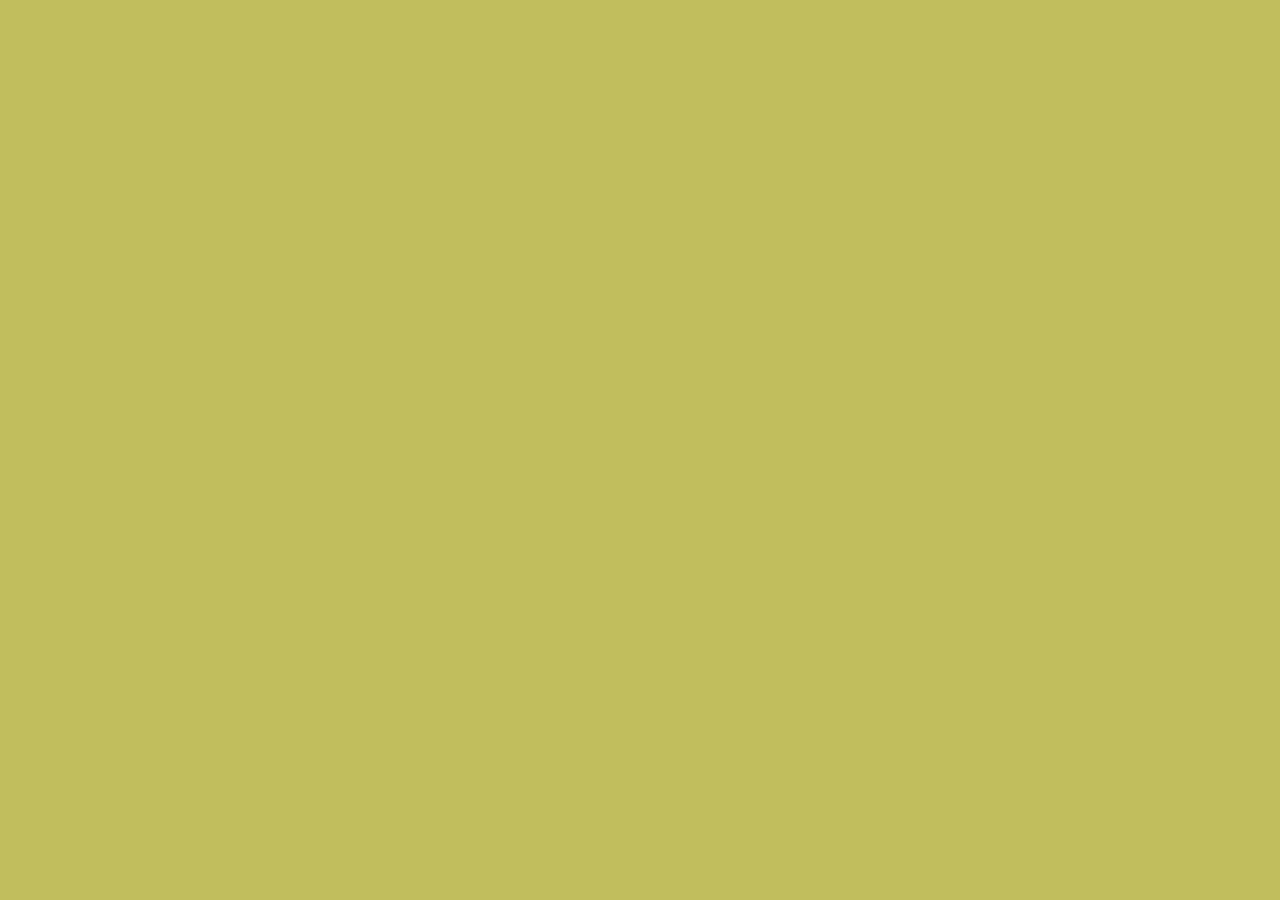
==== projetoagrinho-main/html/cuidados.html @ 2d18978c "hub ''completo'' e entrada as outras seções do site" ====
<!DOCTYPE html>

<head>
    <link rel=”stylesheet” type="text/css" href=”css/style.css”>
    <meta charset="UTF-8">
    <meta http-equiv="X-UA-Compatible" content="IE=edge">
    <meta name="viewport" content="width=device-width, initial-scale=1.0">
    <title>Sociedade Animal</title>
    <html lang="en">
</head>
<body 
style="background-color: #BFBF5E">


</body>
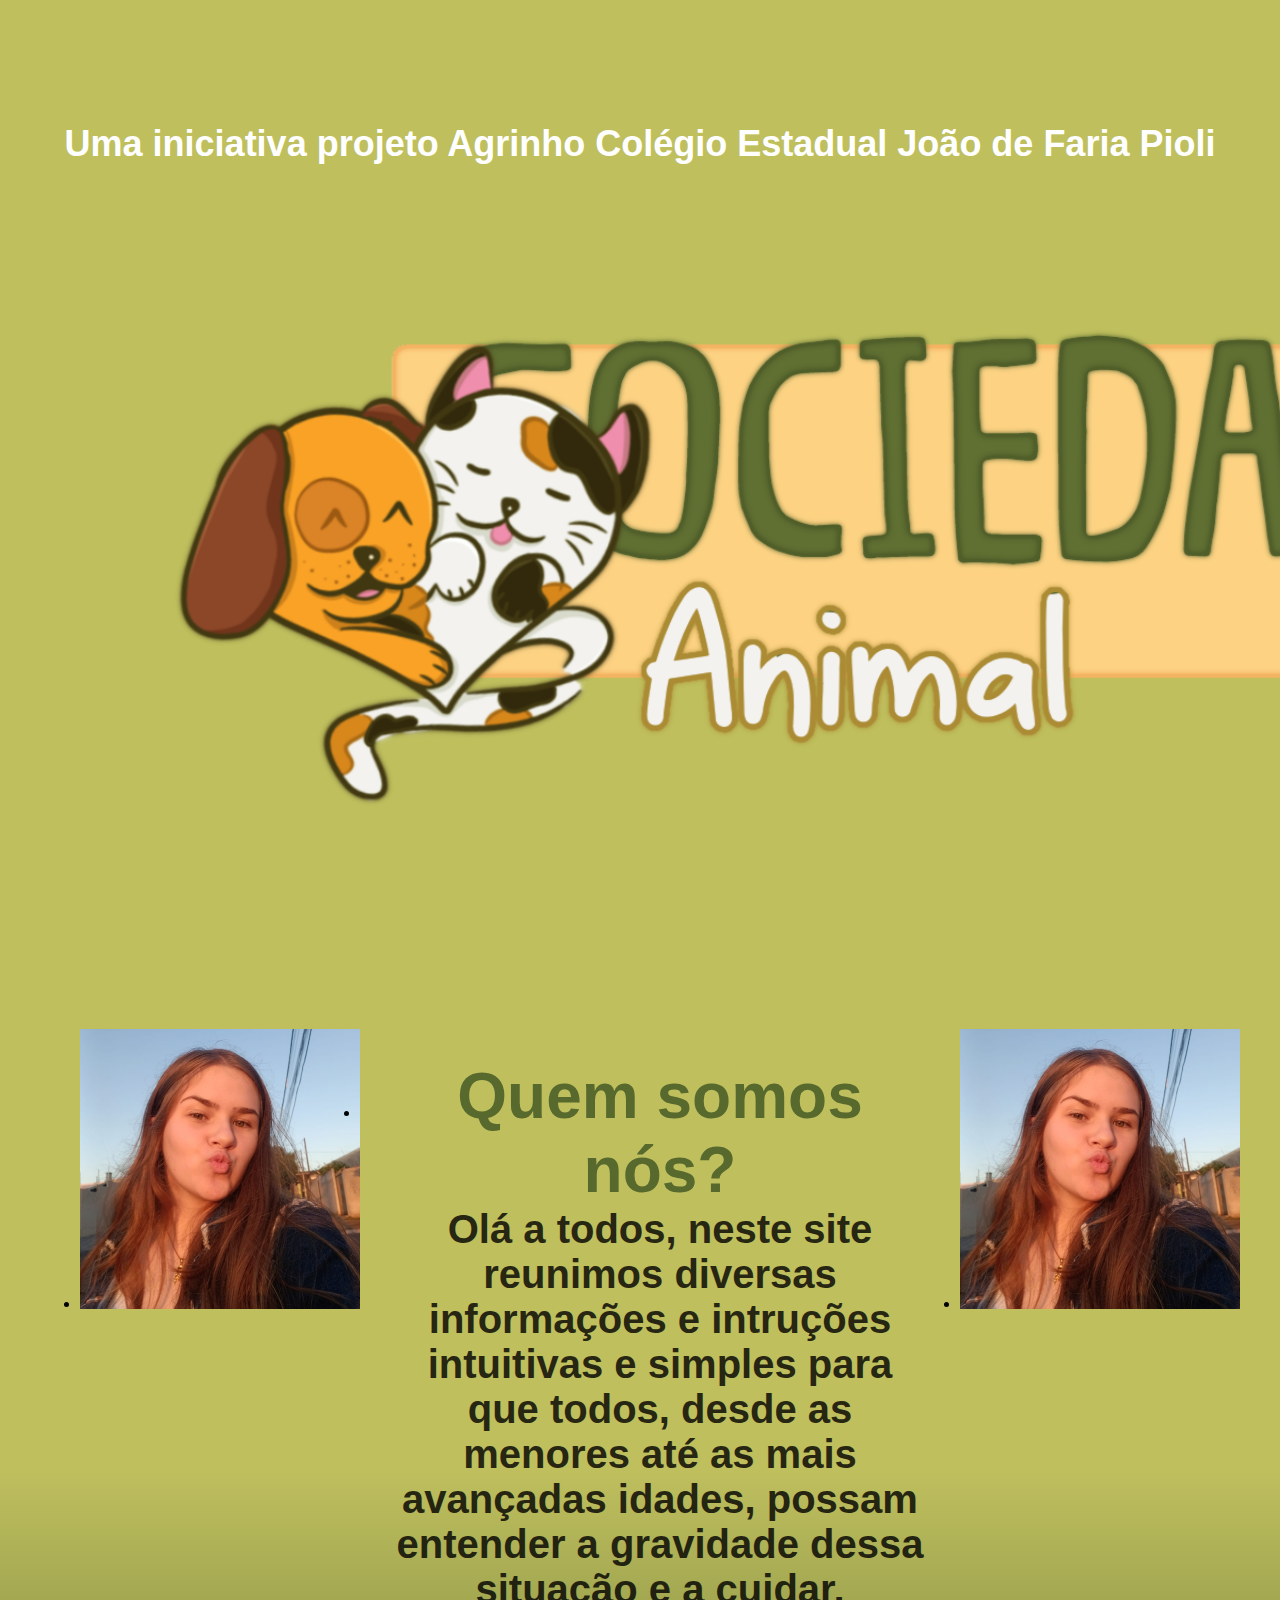
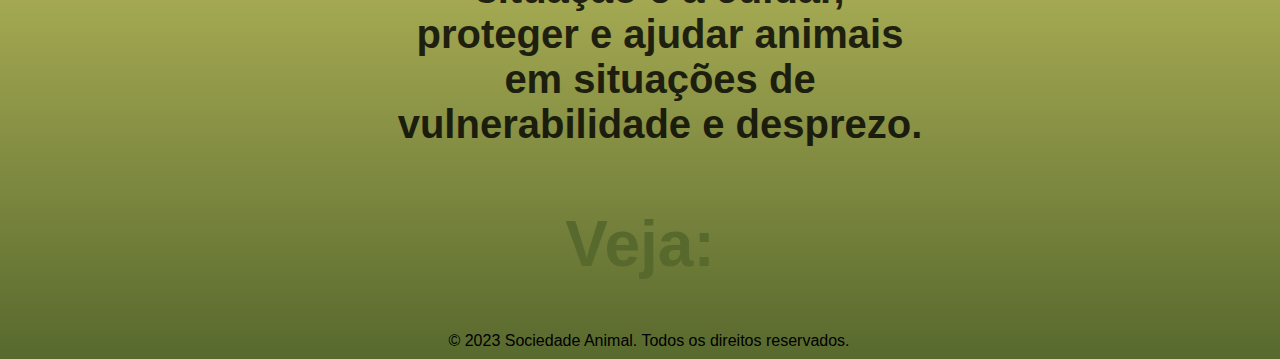
==== commit 59828056: "Página de ''Dados'' terminada" ====
--- a/projetoagrinho-main/html/cuidados.html
+++ b/projetoagrinho-main/html/cuidados.html
@@ -1,15 +1,102 @@
-<!DOCTYPE html>
-
 <head>
-    <link rel=”stylesheet” type="text/css" href=”css/style.css”>
     <meta charset="UTF-8">
     <meta http-equiv="X-UA-Compatible" content="IE=edge">
     <meta name="viewport" content="width=device-width, initial-scale=1.0">
-    <title>Sociedade Animal</title>
-    <html lang="en">
-</head>
-<body 
-style="background-color: #BFBF5E">
+    <link rel="stylesheet" type="text/css" href="css/style.css">
+    <style>
+        /* Estilos do seu CSS existente */
+        body {
+            font-size: 16px;
+        }
+
+        footer {
+            text-align: center;
+            padding: 9px;
+            background-color: linear-gradient(to left, #C8E17F, #FFF3A4);
+            color: black;
+            bottom: 0;
+            width: 100%;
+        }
+
+        .textoopc {
+            text-align: center;
+            margin: 0px;
+            font-size: 36px;
+            color: #D56B1D;
+        }
+
+        .opc {
+            width: 250px;
+            padding: 20px;
+        }
+
+        .banner {
+            padding: 100px 85px 200px 95px;
+            width: 1600px;
+        }
+
+        .bg {
+            background-image: linear-gradient(to bottom, #BFBF5E 75%, #58692E);
+        }
+
+        /* Estilos da barra de menu fixa */
+        body {
+            margin: 0;
+            padding: 0;
+            font-family: Arial, sans-serif;
+        }
 
 
-</body>+
+        /* Classe para a animação */
+        .animacao-jogos {
+            animation: move-jogos 1s ease-in-out infinite alternate;
+        }
+
+        @keyframes move-jogos {
+            0% {
+                transform: translateX(0);
+            }
+            100% {
+                transform: translateX(20px);
+            }
+        }
+    </style>
+    <title>Sociedade Animal</title>
+</head>
+<body class="bg">
+
+    <h1 style="text-align: center; color: white; opacity: 100%; font-size: 36px; margin-top: 113.4px;">
+        Uma iniciativa projeto Agrinho Colégio Estadual João de Faria Pioli
+    </h1>
+
+    <img class="banner" src="img/Banner.png" alt="Banner">
+
+    <ul style="display: flex; margin: 20px 40px 20px 40px;">
+        <li><img src="img/padovani.png" alt="Imagem"></li>
+
+        <li>
+            <h1 style="text-align: center; color: #58692E; font-size: 64px; margin: 20px">
+                Quem somos nós?<br>
+                <a style="text-align: center; color: #000000; opacity: 80%; font-size: 40px; display: block;">
+                    Olá a todos, neste site reunimos diversas informações e intruções intuitivas e simples para que todos, desde as menores até as mais avançadas idades, possam entender a gravidade dessa situação e a cuidar, proteger e ajudar animais em situações de vulnerabilidade e desprezo.
+                </a>
+            </h1>
+        </li>
+
+        <li><img src="img/padovani.png" alt="Imagem"></li>
+    </ul>
+
+    <h1 style="text-align: center; color: #58692E; font-size: 64px; margin: 0;">
+        Veja:
+    </h1>
+
+    <ul style="display: flex; justify-content: center">
+        <!-- Adicione mais itens aqui -->
+    </ul>
+
+    <footer class="footer">
+        &copy; 2023 Sociedade Animal. Todos os direitos reservados.
+    </footer>
+</body>
+</html>--- a/projetoagrinho-main/html/css/style.css
+++ b/projetoagrinho-main/html/css/style.css
@@ -0,0 +1,67 @@
+body{
+    font-size: 16px;
+}
+
+h1 {
+    text-align: center;
+    color: black;
+    opacity: 1;
+    font-size: 64px;
+    margin: 0;
+    padding: 10px;
+}
+
+
+footer {
+    text-align: center;
+    padding: 9px;
+    background-color: linear-gradient(to left, #C8E17F, #FFF3A4);
+    color: black;
+    bottom: 0;
+    width: 100%;
+}
+
+
+.textoopc{
+    text-align: center; 
+    margin: 0px; 
+    font-size: 36px; 
+    color: #D56B1D;
+}
+
+.opc{
+    width: 250px; 
+    padding: 20px
+}
+
+.banner{
+    padding: 100px 85px 200px 95px;
+    width: 1600px;
+}
+
+.bg{
+    background-image: linear-gradient(to bottom, #BFBF5E 75%, #58692E);
+}
+
+.menu-bar {
+    background-color: linear-gradient(to bottom, #BFBF5E 75%, #58692E);
+    color: white;
+    position: fixed;
+    top: 0;
+    left: 0;
+    width: 100%;
+    display: flex; /* Alinhar itens da barra horizontalmente */
+    justify-content: space-around; /* Espaçamento uniforme entre os itens */
+    align-items: center; /* Centralizar verticalmente */
+    padding: 10px 0; /* Adicionar espaçamento interno */
+}
+
+.menu-bar a {
+    text-decoration: none;
+    color: white;
+    padding: 10px 20px;
+}
+
+.teste{
+    color: red;
+}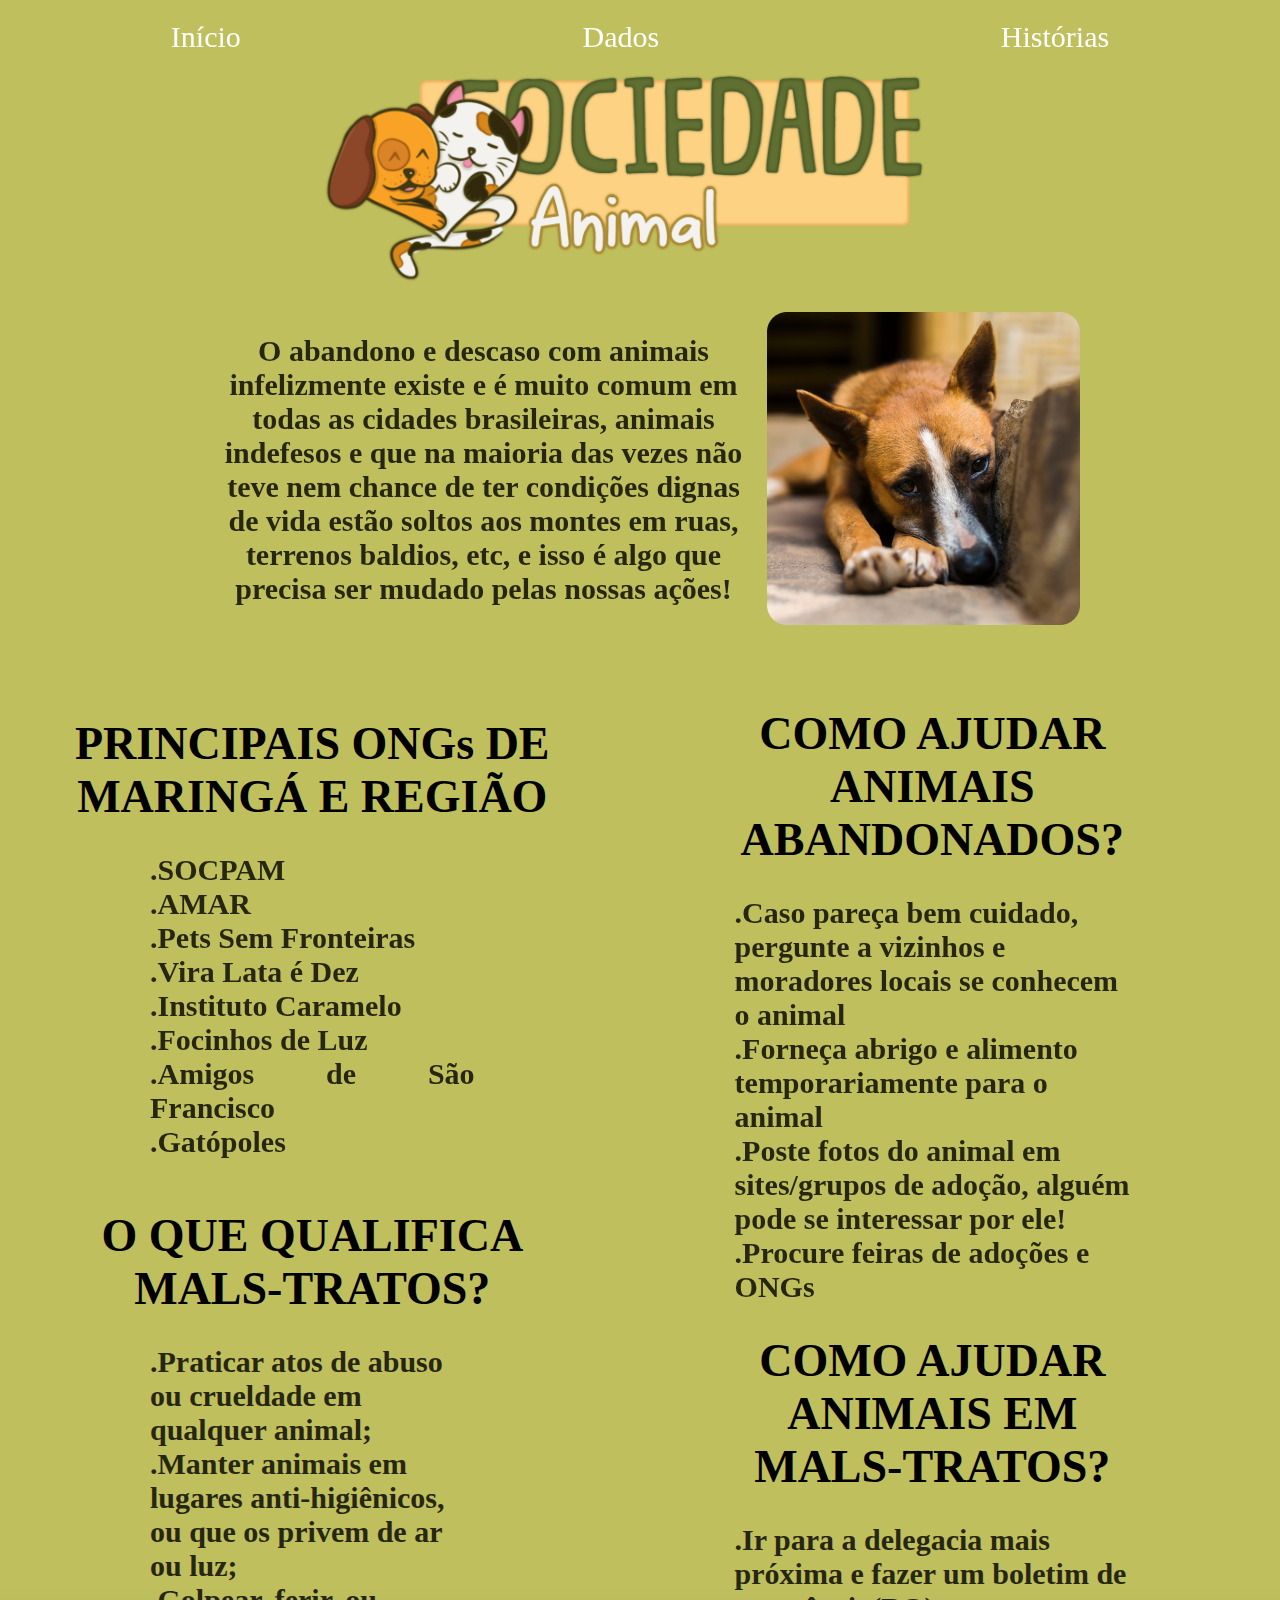
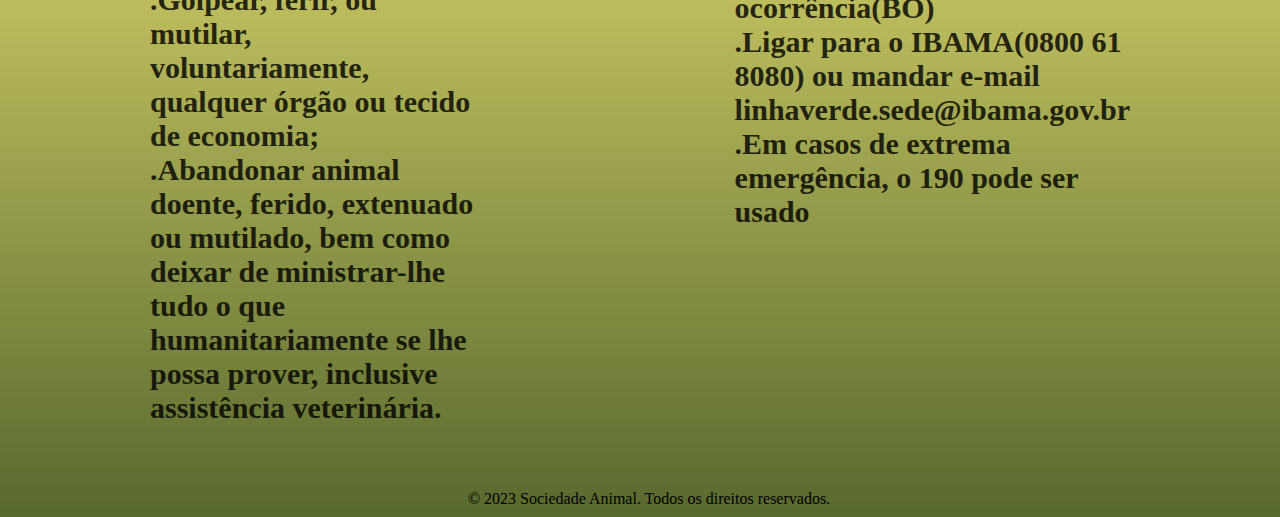
==== commit 642e131f: "Finalização" ====
--- a/projetoagrinho-main/html/cuidados.html
+++ b/projetoagrinho-main/html/cuidados.html
@@ -3,96 +3,89 @@
     <meta http-equiv="X-UA-Compatible" content="IE=edge">
     <meta name="viewport" content="width=device-width, initial-scale=1.0">
     <link rel="stylesheet" type="text/css" href="css/style.css">
-    <style>
-        /* Estilos do seu CSS existente */
-        body {
-            font-size: 16px;
-        }
-
-        footer {
-            text-align: center;
-            padding: 9px;
-            background-color: linear-gradient(to left, #C8E17F, #FFF3A4);
-            color: black;
-            bottom: 0;
-            width: 100%;
-        }
-
-        .textoopc {
-            text-align: center;
-            margin: 0px;
-            font-size: 36px;
-            color: #D56B1D;
-        }
-
-        .opc {
-            width: 250px;
-            padding: 20px;
-        }
-
-        .banner {
-            padding: 100px 85px 200px 95px;
-            width: 1600px;
-        }
-
-        .bg {
-            background-image: linear-gradient(to bottom, #BFBF5E 75%, #58692E);
-        }
-
-        /* Estilos da barra de menu fixa */
-        body {
-            margin: 0;
-            padding: 0;
-            font-family: Arial, sans-serif;
-        }
-
-
-
-        /* Classe para a animação */
-        .animacao-jogos {
-            animation: move-jogos 1s ease-in-out infinite alternate;
-        }
-
-        @keyframes move-jogos {
-            0% {
-                transform: translateX(0);
-            }
-            100% {
-                transform: translateX(20px);
-            }
-        }
-    </style>
     <title>Sociedade Animal</title>
 </head>
 <body class="bg">
 
-    <h1 style="text-align: center; color: white; opacity: 100%; font-size: 36px; margin-top: 113.4px;">
-        Uma iniciativa projeto Agrinho Colégio Estadual João de Faria Pioli
-    </h1>
+    <div class="menu-bar">
+        <a href="hub.html">In&iacute;cio</a>
+        <a href="dados.html">Dados</a>
+        <a href="historias.html">Hist&oacute;rias</a>
+    </div>
 
-    <img class="banner" src="img/Banner.png" alt="Banner">
+    <div style="text-align: center;"><img 
+        style="width: 700px; margin: 50px 0px 0px 0px;"
+            src="img/Banner.png">
+    </img></div>
 
-    <ul style="display: flex; margin: 20px 40px 20px 40px;">
-        <li><img src="img/padovani.png" alt="Imagem"></li>
+    <ul style="display: flex; justify-content: space-around; align-items: center; padding: 0px 200px 50px 200px;">
+        <li>
+            <h2 style="font-size: 30px; text-align: center; color: #000; opacity: 80%; padding: 10px;">
+                O abandono e descaso com animais infelizmente existe e é muito comum em todas 
+                as cidades brasileiras, animais indefesos e que na maioria das vezes não teve nem chance de 
+                ter condições dignas de vida estão soltos aos montes em ruas, terrenos baldios, etc, e isso é 
+                algo que precisa ser mudado pelas nossas ações!</h2>
+        </li>
 
         <li>
-            <h1 style="text-align: center; color: #58692E; font-size: 64px; margin: 20px">
-                Quem somos nós?<br>
-                <a style="text-align: center; color: #000000; opacity: 80%; font-size: 40px; display: block;">
-                    Olá a todos, neste site reunimos diversas informações e intruções intuitivas e simples para que todos, desde as menores até as mais avançadas idades, possam entender a gravidade dessa situação e a cuidar, proteger e ajudar animais em situações de vulnerabilidade e desprezo.
-                </a>
+            <img src="img/cachorro-abandonado.png">
+        </li>
+    </ul>
+
+    <ul style="display: flex; justify-content: space-around;">
+        <li>
+            <h1 style="font-size: 46px;">
+                PRINCIPAIS ONGs DE MARINGÁ E REGIÃO
+                <p style="text-align: justify; font-size: 30px; padding: 0px 100px 0px 100px">
+                    <a href="https://www.socpam.org.br" target="_blank">.SOCPAM</a><br>
+                    <a href="https://www.instagram.com/ongamaar/" target="_blank">.AMAR</a><br>
+                    <a href="https://petssemfronteiras.org.br" target="_blank">.Pets Sem Fronteiras</a><br>
+                    <a href="https://www.ongviralataedez.com/" target="_blank">.Vira Lata é Dez</a><br>
+                    <a href="https://institutocaramelo.org/" target="_blank">.Instituto Caramelo</a><br>
+                    <a href="https://www.focinhosdeluz.com/" target="_blank">.Focinhos de Luz</a><br>
+                    <a href="https://amigosdesaofrancisco.com.br/" target="_blank">.Amigos de São Francisco</a><br>
+                    <a href="http://www.gatopoles.com.br/" target="_blank">.Gatópoles</a><br>
+                </p>
+            </h1>
+
+            <h1 style="font-size: 46px;">
+                O QUE QUALIFICA MALS-TRATOS?
+                    <p style="font-size: 30px; text-align: start; padding: 0px 100px 0px 100px;">
+                        .Praticar atos de abuso ou crueldade em qualquer animal;<br>
+                        .Manter animais em lugares anti-higiênicos, ou que os privem de ar ou luz;<br>
+                        .Golpear, ferir, ou mutilar, voluntariamente, qualquer órgão ou tecido de economia;<br>
+                        .Abandonar animal doente, ferido, extenuado ou mutilado, bem como deixar de 
+                        ministrar-lhe tudo o que humanitariamente se lhe possa prover, inclusive assistência veterinária.<br>
+                    </p>
             </h1>
         </li>
 
-        <li><img src="img/padovani.png" alt="Imagem"></li>
-    </ul>
+        <li>
+            <a href="https://www.worldanimalprotection.org.br/noticia/10-passos-para-ajudar-um-cao-ou-gato-de-rua#:~:text=Feiras%20de%20adoção%20e%20ONGs,com%20seu%20cão%20ou%20gato." target="_blank">
+            <h1 style="font-size: 46px; padding: 0px 150px 0px 150px;">
+                COMO AJUDAR ANIMAIS ABANDONADOS?
+                    <p style="font-size: 30px; text-align: start;">
+                        .Caso pareça bem cuidado, pergunte a vizinhos e moradores locais se conhecem o animal<br>
+                        .Forneça abrigo e alimento temporariamente para o animal<br>
+                        .Poste fotos do animal em sites/grupos de adoção, alguém pode se interessar por ele!<br>
+                        .Procure feiras de adoções e ONGs<br>
+                    </p>
+                </a>
+            </h1>
 
-    <h1 style="text-align: center; color: #58692E; font-size: 64px; margin: 0;">
-        Veja:
-    </h1>
+            <a href="https://www.worldanimalprotection.org.br/noticia/10-passos-para-ajudar-um-cao-ou-gato-de-rua#:~:text=Feiras%20de%20adoção%20e%20ONGs,com%20seu%20cão%20ou%20gato." target="_blank">
+            <h1 style="font-size: 46px; padding: 0px 150px 0px 150px;">
+                COMO AJUDAR ANIMAIS EM MALS-TRATOS?
+                    <p style="font-size: 30px; text-align: start;">
+                        .Ir para a delegacia mais próxima e fazer um boletim de ocorrência(BO)<br>
+                        .Ligar para o IBAMA(0800 61 8080) ou mandar e-mail linhaverde.sede@ibama.gov.br<br>
+                        .Em casos de extrema emergência, o 190 pode ser usado<br>
+                    </p>
+                </a>
+            </h1>
+            
+        </li>
 
-    <ul style="display: flex; justify-content: center">
-        <!-- Adicione mais itens aqui -->
     </ul>
 
     <footer class="footer">
--- a/projetoagrinho-main/html/css/style.css
+++ b/projetoagrinho-main/html/css/style.css
@@ -1,5 +1,12 @@
 body{
     font-size: 16px;
+    max-width: 1400px;
+    margin: 0 auto;
+    overflow-x: hidden;
+}
+
+li{
+    list-style: none;
 }
 
 h1 {
@@ -11,6 +18,14 @@
     padding: 10px;
 }
 
+a{
+    text-decoration: none;
+    color: black;
+}
+
+p{
+    opacity: 80%;
+}
 
 footer {
     text-align: center;
@@ -21,6 +36,9 @@
     width: 100%;
 }
 
+textarea{
+    resize: none;
+}
 
 .textoopc{
     text-align: center; 
@@ -35,8 +53,9 @@
 }
 
 .banner{
-    padding: 100px 85px 200px 95px;
-    width: 1600px;
+    padding: 100px 0px 200px 0px;
+    width: 1300px;
+
 }
 
 .bg{
@@ -54,14 +73,11 @@
     justify-content: space-around; /* Espaçamento uniforme entre os itens */
     align-items: center; /* Centralizar verticalmente */
     padding: 10px 0; /* Adicionar espaçamento interno */
+    font-size: 30px;
 }
 
 .menu-bar a {
     text-decoration: none;
     color: white;
     padding: 10px 20px;
-}
-
-.teste{
-    color: red;
 }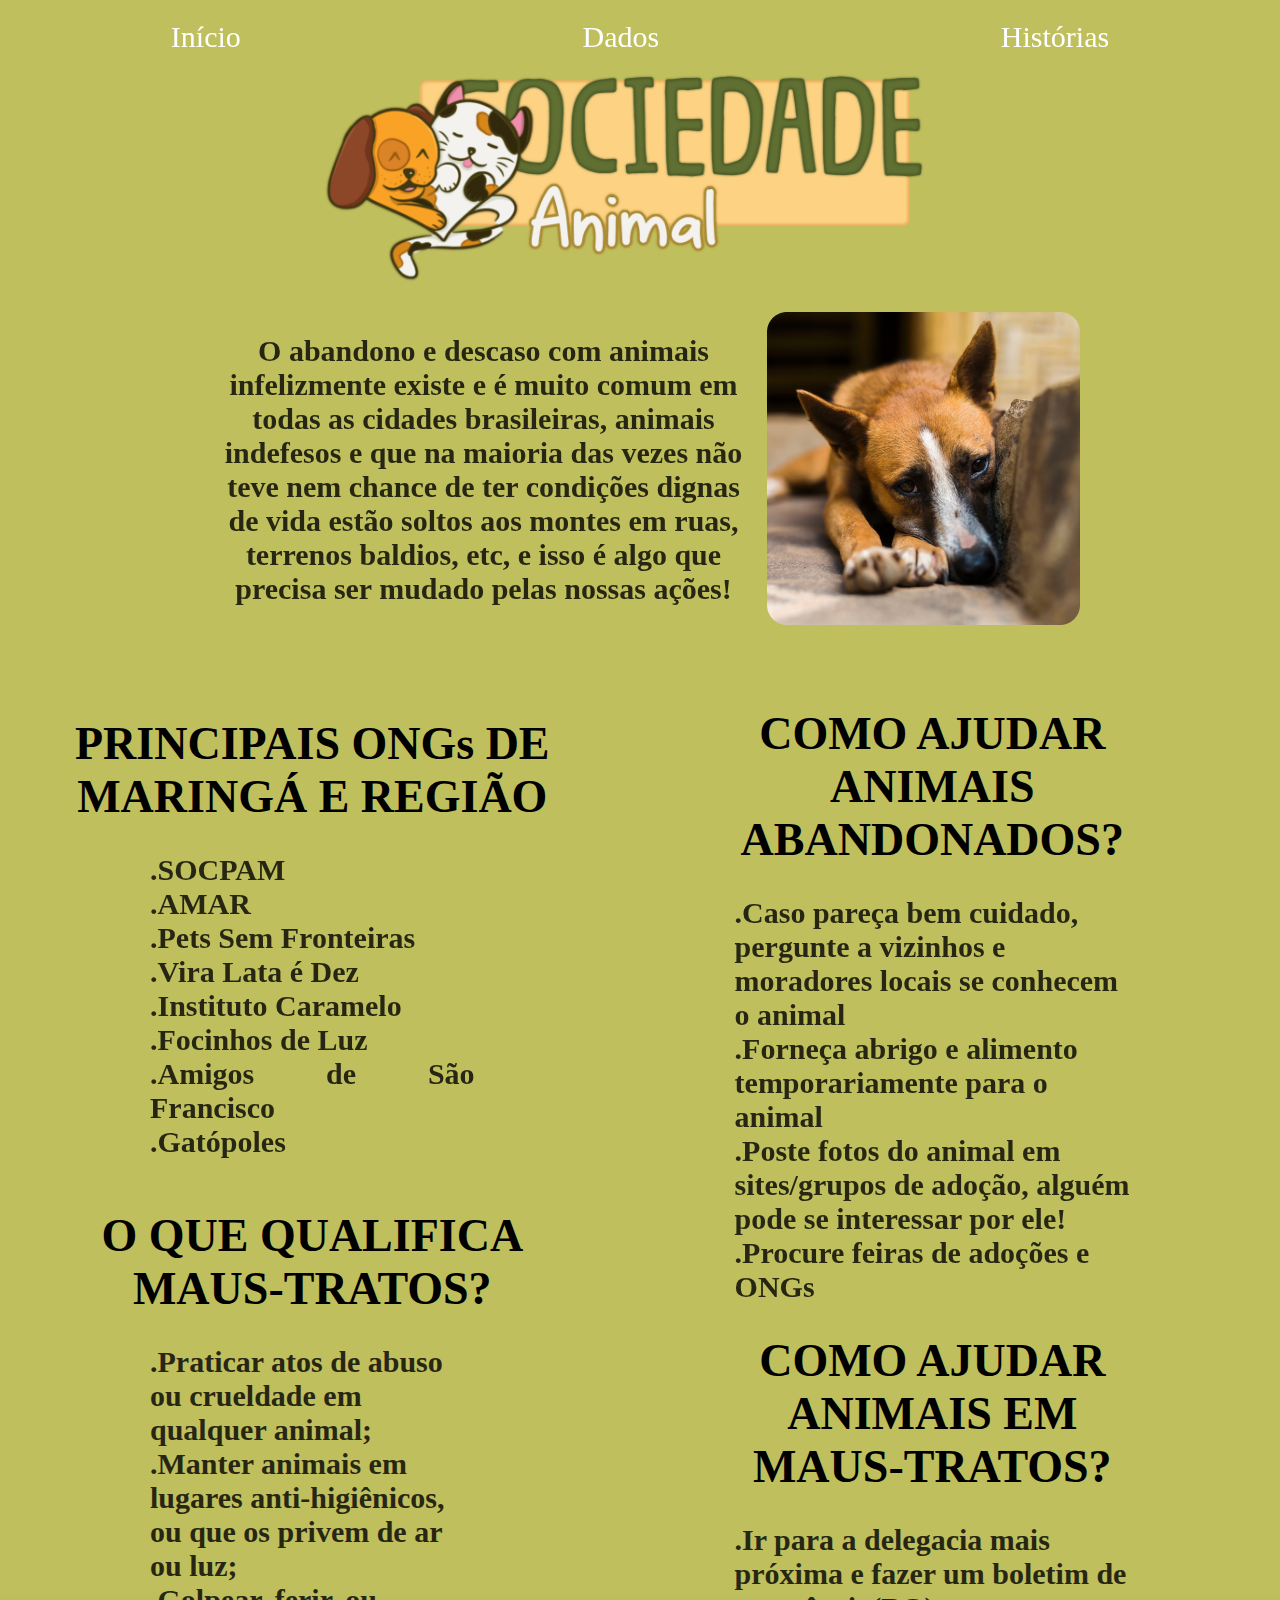
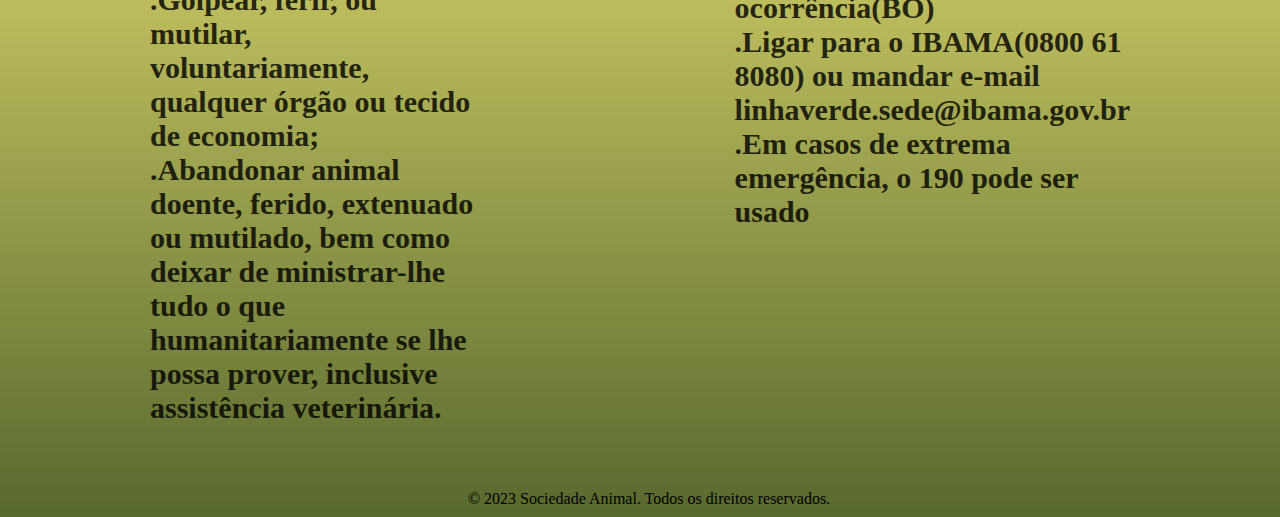
==== commit 6fe9265c: "correção" ====
--- a/projetoagrinho-main/html/cuidados.html
+++ b/projetoagrinho-main/html/cuidados.html
@@ -49,7 +49,7 @@
             </h1>
 
             <h1 style="font-size: 46px;">
-                O QUE QUALIFICA MALS-TRATOS?
+                O QUE QUALIFICA MAUS-TRATOS?
                     <p style="font-size: 30px; text-align: start; padding: 0px 100px 0px 100px;">
                         .Praticar atos de abuso ou crueldade em qualquer animal;<br>
                         .Manter animais em lugares anti-higiênicos, ou que os privem de ar ou luz;<br>
@@ -75,7 +75,7 @@
 
             <a href="https://www.worldanimalprotection.org.br/noticia/10-passos-para-ajudar-um-cao-ou-gato-de-rua#:~:text=Feiras%20de%20adoção%20e%20ONGs,com%20seu%20cão%20ou%20gato." target="_blank">
             <h1 style="font-size: 46px; padding: 0px 150px 0px 150px;">
-                COMO AJUDAR ANIMAIS EM MALS-TRATOS?
+                COMO AJUDAR ANIMAIS EM MAUS-TRATOS?
                     <p style="font-size: 30px; text-align: start;">
                         .Ir para a delegacia mais próxima e fazer um boletim de ocorrência(BO)<br>
                         .Ligar para o IBAMA(0800 61 8080) ou mandar e-mail linhaverde.sede@ibama.gov.br<br>
